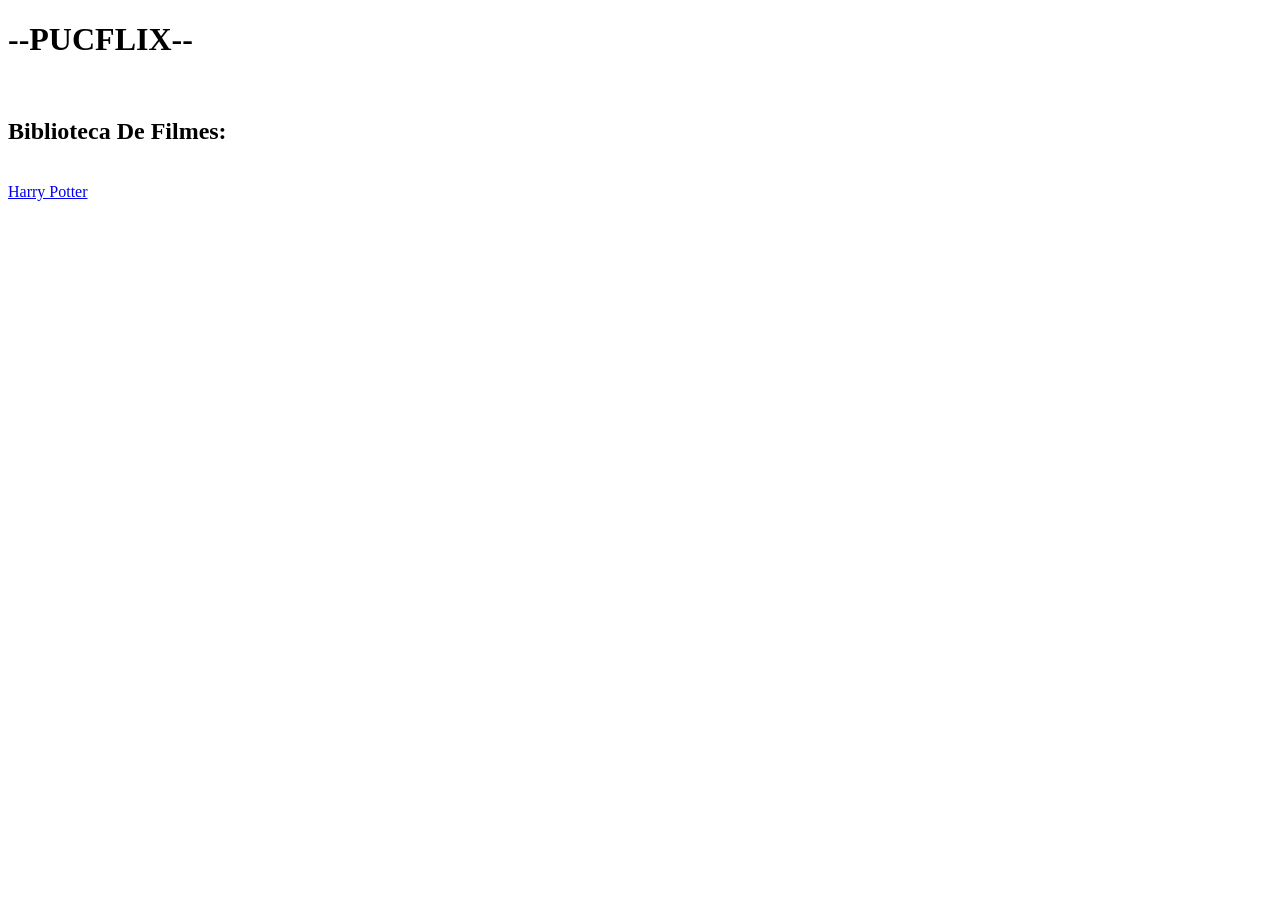
==== index.html @ 0b126070 "Adicionei as páginas dos filmes Harry Potter 01, 02 e 03 e atualizei o index" ====
<!DOCTYPE html>
<html>
    <head>
        <title>Biblioteca De Filmes</title>
    </head>
    <body>
        <h1>--PUCFLIX--</h1>
        <br>
        <h2>Biblioteca De Filmes:</h2>
        <br>
        <a href="./harrypotter.html">Harry Potter</a>
    </body>
</html>
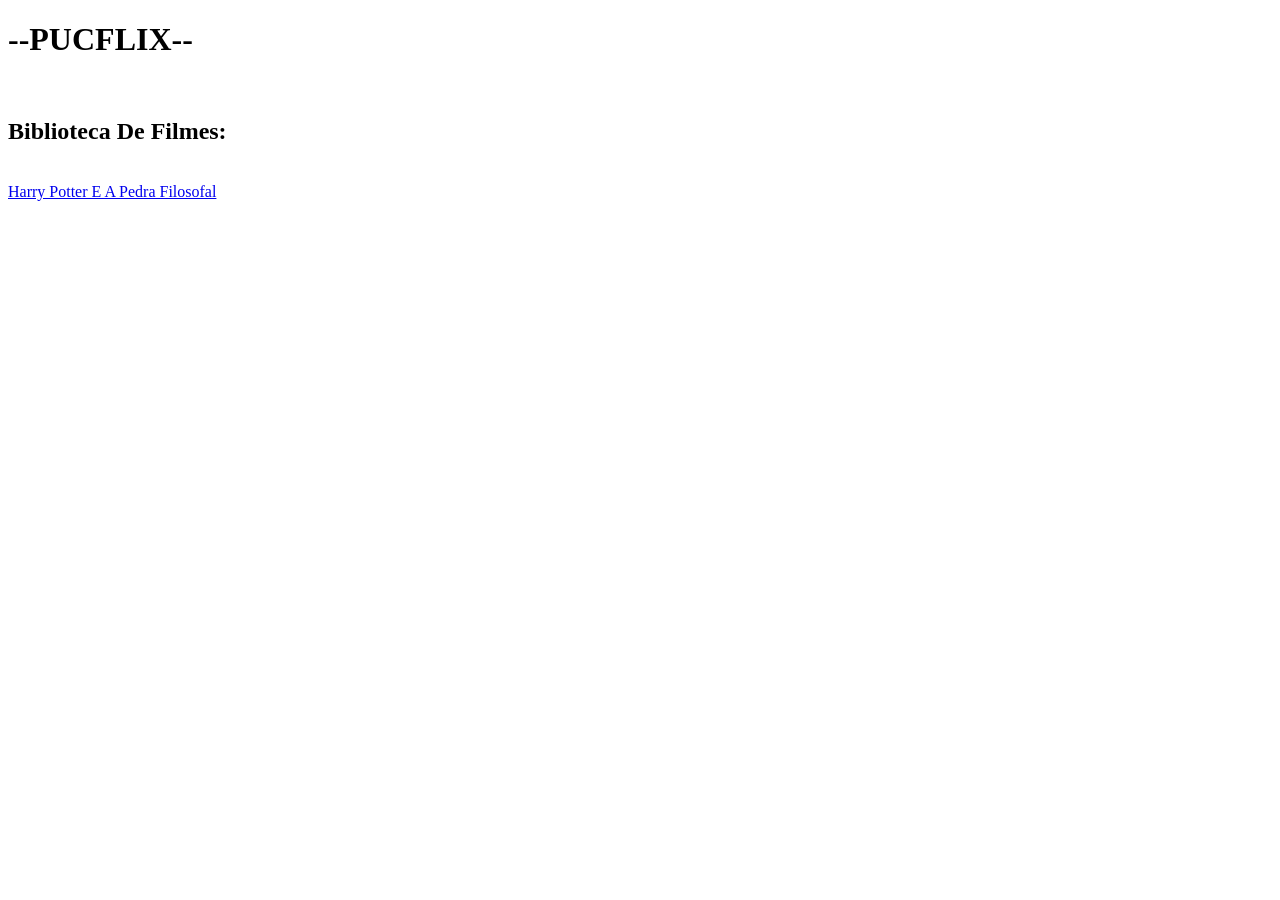
==== commit 618dbc51: "Alteração nos arquivos index e harry potter 01,02 e 03 e implementação dos arquivos harry potter 04 " ====
--- a/index.html
+++ b/index.html
@@ -8,6 +8,6 @@
         <br>
         <h2>Biblioteca De Filmes:</h2>
         <br>
-        <a href="./harrypotter.html">Harry Potter</a>
+        <a href="./harrypotter01.html">Harry Potter E A Pedra Filosofal</a>
     </body>
 </html>
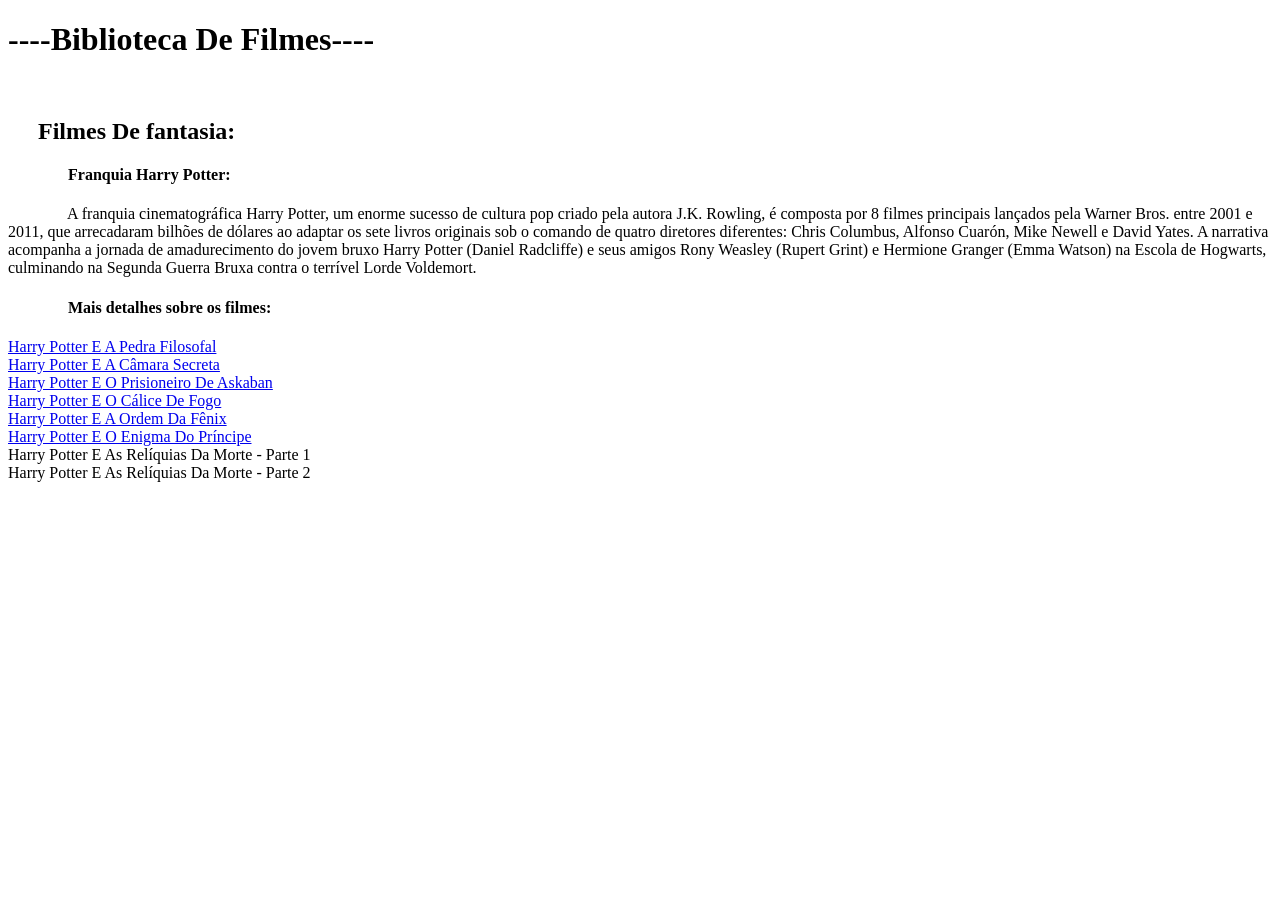
==== commit 0d7d215d: "Adicionei as páginas Harry Potter 06, 07-1 e 07-2 e atualizei o index e Harry Potter 01, 02, 03, 04 " ====
--- a/index.html
+++ b/index.html
@@ -4,10 +4,26 @@
         <title>Biblioteca De Filmes</title>
     </head>
     <body>
-        <h1>--PUCFLIX--</h1>
+        <h1>----Biblioteca De Filmes----</h1>
         <br>
-        <h2>Biblioteca De Filmes:</h2>
+        <h2>&nbsp;&nbsp;&nbsp;&nbsp;&nbsp;Filmes De fantasia:</h2>
+        <h4>&nbsp;&nbsp;&nbsp;&nbsp;&nbsp;&nbsp;&nbsp;&nbsp;&nbsp;&nbsp;&nbsp;&nbsp;&nbsp;&nbsp;&nbsp;Franquia Harry Potter:</h4>
+        <p>&nbsp;&nbsp;&nbsp;&nbsp;&nbsp;&nbsp;&nbsp;&nbsp;&nbsp;&nbsp;&nbsp;&nbsp;&nbsp;&nbsp;&nbsp;A franquia cinematográfica Harry Potter, um enorme sucesso de cultura pop criado pela autora J.K. Rowling, é composta por 8 filmes principais lançados pela Warner Bros. entre 2001 e 2011, que arrecadaram bilhões de dólares ao adaptar os sete livros originais sob o comando de quatro diretores diferentes: Chris Columbus, Alfonso Cuarón, Mike Newell e David Yates. A narrativa acompanha a jornada de amadurecimento do jovem bruxo Harry Potter (Daniel Radcliffe) e seus amigos Rony Weasley (Rupert Grint) e Hermione Granger (Emma Watson) na Escola de Hogwarts, culminando na Segunda Guerra Bruxa contra o terrível Lorde Voldemort. </p>
+        <h4>&nbsp;&nbsp;&nbsp;&nbsp;&nbsp;&nbsp;&nbsp;&nbsp;&nbsp;&nbsp;&nbsp;&nbsp;&nbsp;&nbsp;&nbsp;Mais detalhes sobre os filmes:</h4>
+        <a href="harrypotter01.html">Harry Potter E A Pedra Filosofal</a>
         <br>
-        <a href="./harrypotter01.html">Harry Potter E A Pedra Filosofal</a>
+        <a href="harrypotter02.html">Harry Potter E A Câmara Secreta</a>
+        <br>
+        <a href="harrypotter03.html">Harry Potter E O Prisioneiro De Askaban</a>
+        <br>
+        <a href="harrypotter04.html">Harry Potter E O Cálice De Fogo</a>
+        <br>
+        <a href="harrypotter05.html">Harry Potter E A Ordem Da Fênix</a>
+        <br>
+        <a href="harrypotter06.html">Harry Potter E O Enigma Do Príncipe</a>
+        <br>
+        <a herf="harrypotter07-1.html">Harry Potter E As Relíquias Da Morte - Parte 1</a>
+        <br>
+        <a herf="harrypotter07-2.html">Harry Potter E As Relíquias Da Morte - Parte 2</a>
     </body>
 </html>
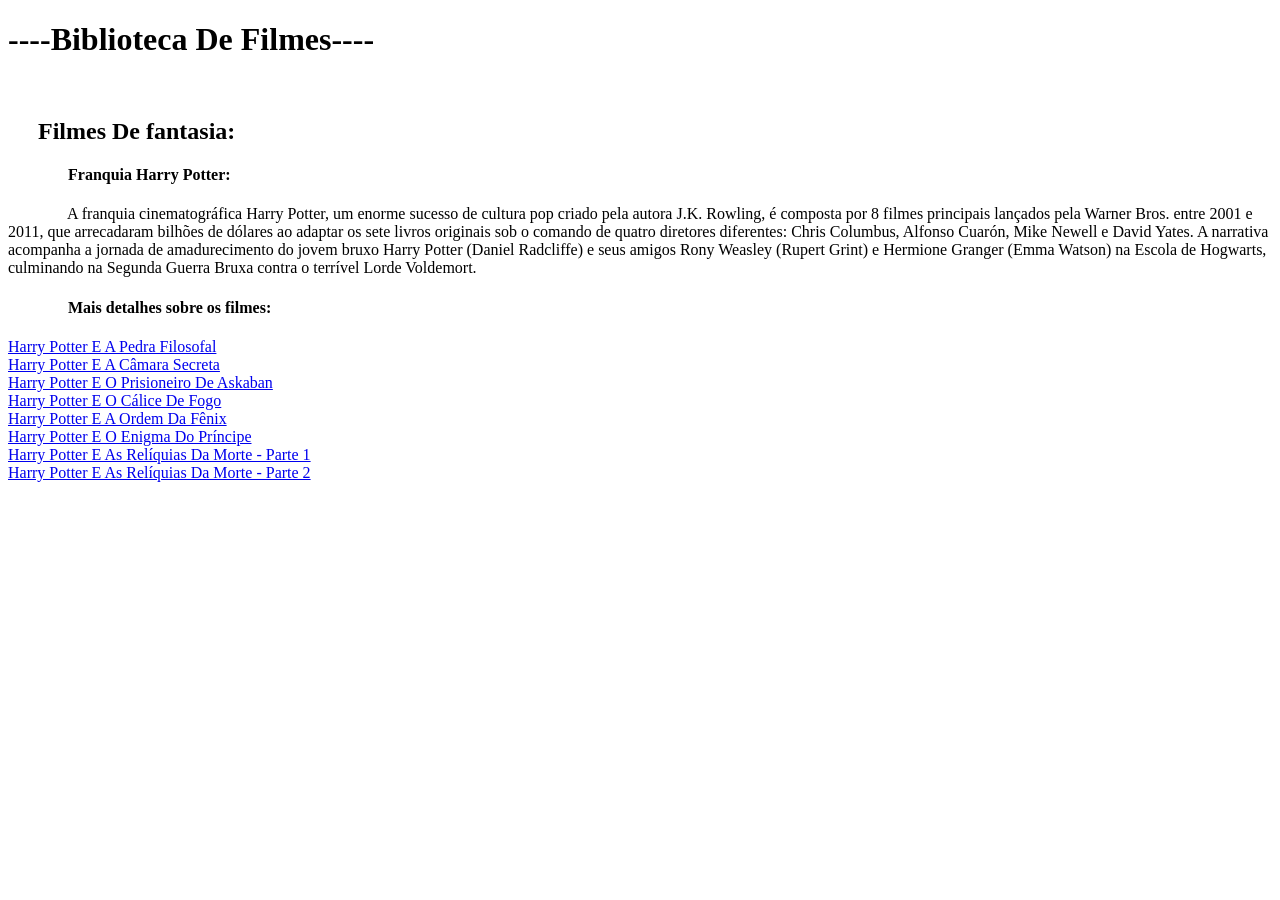
==== commit 77057565: "Modifiquei o index.html" ====
--- a/index.html
+++ b/index.html
@@ -22,8 +22,8 @@
         <br>
         <a href="harrypotter06.html">Harry Potter E O Enigma Do Príncipe</a>
         <br>
-        <a herf="harrypotter07-1.html">Harry Potter E As Relíquias Da Morte - Parte 1</a>
+        <a href="harrypotter07-1.html">Harry Potter E As Relíquias Da Morte - Parte 1</a>
         <br>
-        <a herf="harrypotter07-2.html">Harry Potter E As Relíquias Da Morte - Parte 2</a>
+        <a href="harrypotter07-2.html">Harry Potter E As Relíquias Da Morte - Parte 2</a>
     </body>
 </html>
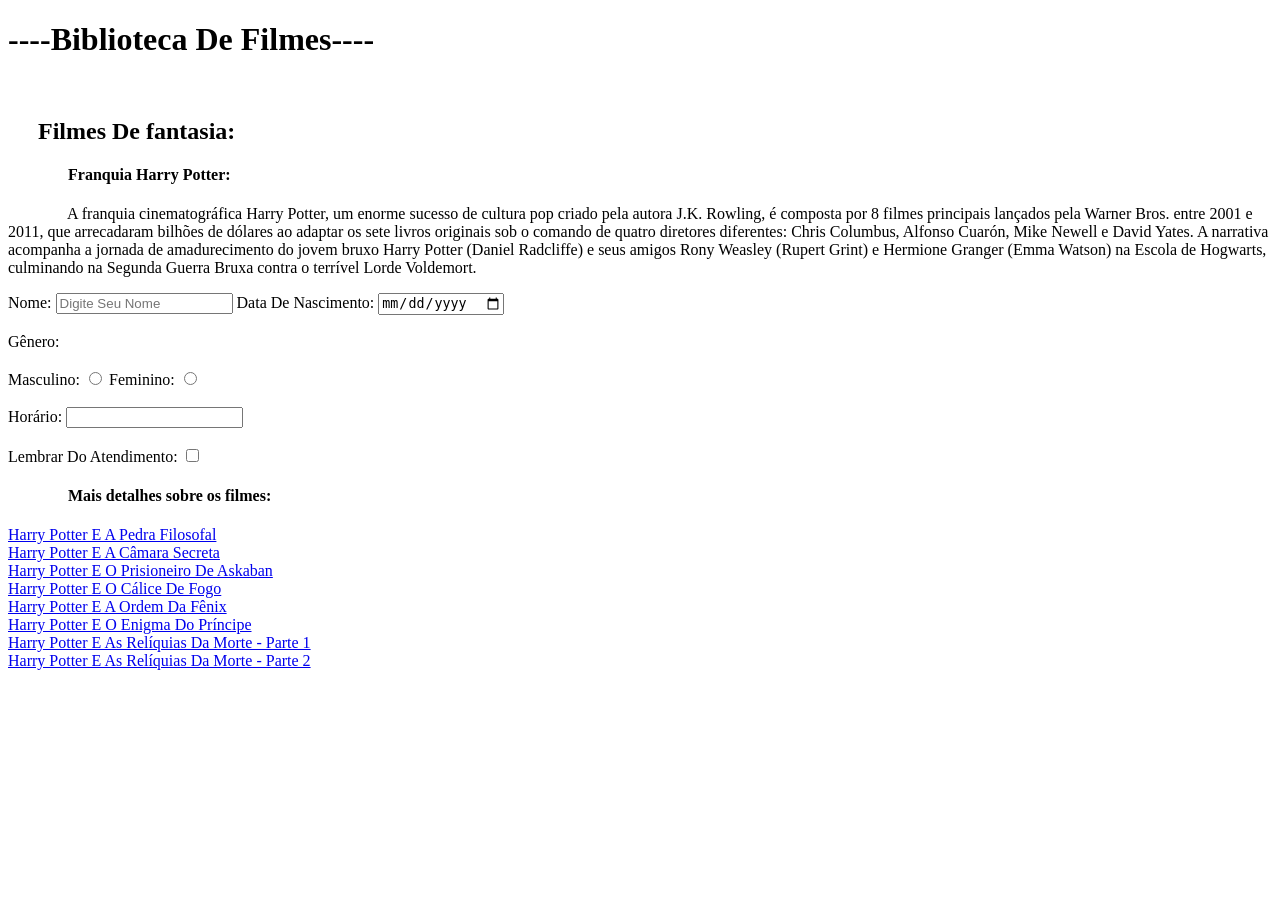
==== commit 64ba4a25: "Testando entrada do usuário" ====
--- a/index.html
+++ b/index.html
@@ -9,6 +9,29 @@
         <h2>&nbsp;&nbsp;&nbsp;&nbsp;&nbsp;Filmes De fantasia:</h2>
         <h4>&nbsp;&nbsp;&nbsp;&nbsp;&nbsp;&nbsp;&nbsp;&nbsp;&nbsp;&nbsp;&nbsp;&nbsp;&nbsp;&nbsp;&nbsp;Franquia Harry Potter:</h4>
         <p>&nbsp;&nbsp;&nbsp;&nbsp;&nbsp;&nbsp;&nbsp;&nbsp;&nbsp;&nbsp;&nbsp;&nbsp;&nbsp;&nbsp;&nbsp;A franquia cinematográfica Harry Potter, um enorme sucesso de cultura pop criado pela autora J.K. Rowling, é composta por 8 filmes principais lançados pela Warner Bros. entre 2001 e 2011, que arrecadaram bilhões de dólares ao adaptar os sete livros originais sob o comando de quatro diretores diferentes: Chris Columbus, Alfonso Cuarón, Mike Newell e David Yates. A narrativa acompanha a jornada de amadurecimento do jovem bruxo Harry Potter (Daniel Radcliffe) e seus amigos Rony Weasley (Rupert Grint) e Hermione Granger (Emma Watson) na Escola de Hogwarts, culminando na Segunda Guerra Bruxa contra o terrível Lorde Voldemort. </p>
+        <form>
+            <label for="nome">Nome:</label>
+            <input type="text" id="nome" placeholder="Digite Seu Nome">
+            <label for="nasc">Data De Nascimento:</label>
+            <input type="date" id="nasc">
+            <br>
+            <br>
+            <label>Gênero:</label>
+            <br>
+            <br>
+            <label for="masc">Masculino:</label>
+            <input type="radio" id="masc" value="Masculino" name="genêro"> 
+            <label for="fem">Feminino:</label>
+            <input type="radio" id="fem" value="Masculino" name="genêro"> 
+            <br> 
+            <br>
+            <label for="horario">Horário:</label>
+            <input type="time id=horario">
+            <br>
+            <br>
+            <label for="avisar">Lembrar Do Atendimento:</label>
+            <input type="checkbox" id="avisar">
+        </form>
         <h4>&nbsp;&nbsp;&nbsp;&nbsp;&nbsp;&nbsp;&nbsp;&nbsp;&nbsp;&nbsp;&nbsp;&nbsp;&nbsp;&nbsp;&nbsp;Mais detalhes sobre os filmes:</h4>
         <a href="harrypotter01.html">Harry Potter E A Pedra Filosofal</a>
         <br>
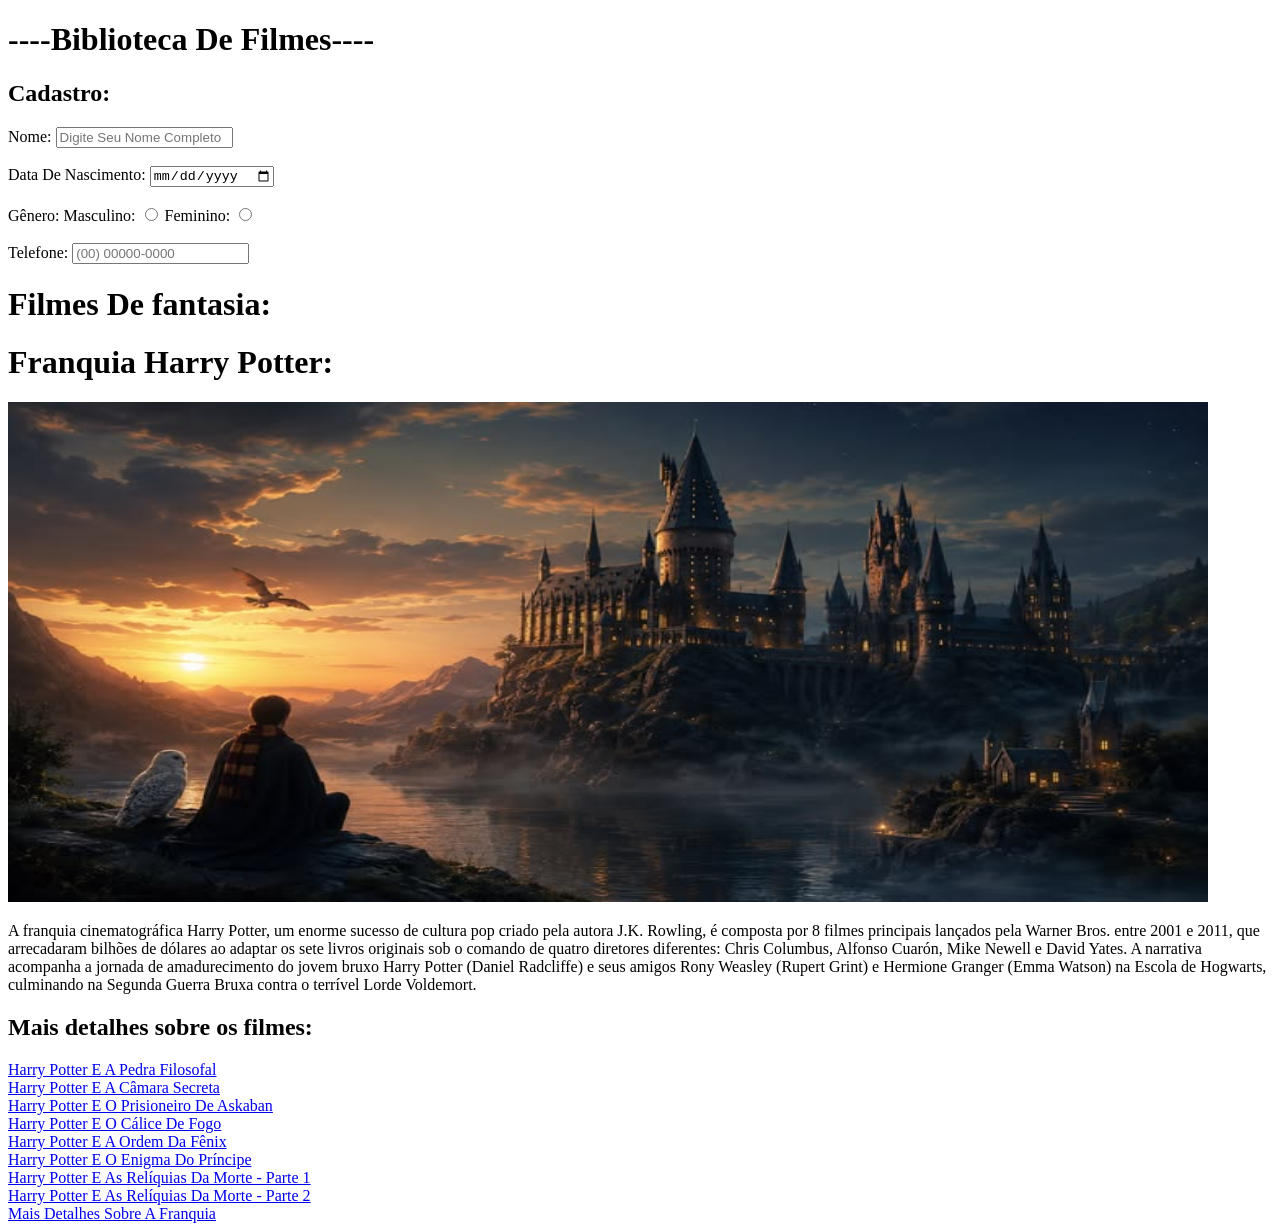
==== commit 92f52414: "modifiquei as páginas harry potter 01, 02, 03, 04, 05, 06, 07-1, 07-2, adicionei imagens ao projeto " ====
--- a/index.html
+++ b/index.html
@@ -5,34 +5,31 @@
     </head>
     <body>
         <h1>----Biblioteca De Filmes----</h1>
-        <br>
-        <h2>&nbsp;&nbsp;&nbsp;&nbsp;&nbsp;Filmes De fantasia:</h2>
-        <h4>&nbsp;&nbsp;&nbsp;&nbsp;&nbsp;&nbsp;&nbsp;&nbsp;&nbsp;&nbsp;&nbsp;&nbsp;&nbsp;&nbsp;&nbsp;Franquia Harry Potter:</h4>
-        <p>&nbsp;&nbsp;&nbsp;&nbsp;&nbsp;&nbsp;&nbsp;&nbsp;&nbsp;&nbsp;&nbsp;&nbsp;&nbsp;&nbsp;&nbsp;A franquia cinematográfica Harry Potter, um enorme sucesso de cultura pop criado pela autora J.K. Rowling, é composta por 8 filmes principais lançados pela Warner Bros. entre 2001 e 2011, que arrecadaram bilhões de dólares ao adaptar os sete livros originais sob o comando de quatro diretores diferentes: Chris Columbus, Alfonso Cuarón, Mike Newell e David Yates. A narrativa acompanha a jornada de amadurecimento do jovem bruxo Harry Potter (Daniel Radcliffe) e seus amigos Rony Weasley (Rupert Grint) e Hermione Granger (Emma Watson) na Escola de Hogwarts, culminando na Segunda Guerra Bruxa contra o terrível Lorde Voldemort. </p>
-        <form>
+         <form>
+            <h2>Cadastro:</h2>
             <label for="nome">Nome:</label>
-            <input type="text" id="nome" placeholder="Digite Seu Nome">
+            <input type="text" id="nome" placeholder="Digite Seu Nome Completo">
+            <br>
+            <br>
             <label for="nasc">Data De Nascimento:</label>
             <input type="date" id="nasc">
             <br>
             <br>
             <label>Gênero:</label>
-            <br>
-            <br>
             <label for="masc">Masculino:</label>
             <input type="radio" id="masc" value="Masculino" name="genêro"> 
             <label for="fem">Feminino:</label>
             <input type="radio" id="fem" value="Masculino" name="genêro"> 
             <br> 
             <br>
-            <label for="horario">Horário:</label>
-            <input type="time id=horario">
-            <br>
-            <br>
-            <label for="avisar">Lembrar Do Atendimento:</label>
-            <input type="checkbox" id="avisar">
+            <label for="tel">Telefone:</label>
+            <input type="tel" id="tel" pattern="^(\([0-9]{2}\))\s?(9[0-9]{4}|[0-9]{4})-?[0-9]{4}$" placeholder="(00) 00000-0000">
         </form>
-        <h4>&nbsp;&nbsp;&nbsp;&nbsp;&nbsp;&nbsp;&nbsp;&nbsp;&nbsp;&nbsp;&nbsp;&nbsp;&nbsp;&nbsp;&nbsp;Mais detalhes sobre os filmes:</h4>
+        <h1>Filmes De fantasia:</h1>
+        <h1>Franquia Harry Potter:</h1>
+        <img src="./imagens/introhp.jpg" alt="Castelo de Hogwarts - Introdução" width="1200" height="500">
+        <p>A franquia cinematográfica Harry Potter, um enorme sucesso de cultura pop criado pela autora J.K. Rowling, é composta por 8 filmes principais lançados pela Warner Bros. entre 2001 e 2011, que arrecadaram bilhões de dólares ao adaptar os sete livros originais sob o comando de quatro diretores diferentes: Chris Columbus, Alfonso Cuarón, Mike Newell e David Yates. A narrativa acompanha a jornada de amadurecimento do jovem bruxo Harry Potter (Daniel Radcliffe) e seus amigos Rony Weasley (Rupert Grint) e Hermione Granger (Emma Watson) na Escola de Hogwarts, culminando na Segunda Guerra Bruxa contra o terrível Lorde Voldemort. </p>
+        <h2>Mais detalhes sobre os filmes:</h2>
         <a href="harrypotter01.html">Harry Potter E A Pedra Filosofal</a>
         <br>
         <a href="harrypotter02.html">Harry Potter E A Câmara Secreta</a>
@@ -48,5 +45,7 @@
         <a href="harrypotter07-1.html">Harry Potter E As Relíquias Da Morte - Parte 1</a>
         <br>
         <a href="harrypotter07-2.html">Harry Potter E As Relíquias Da Morte - Parte 2</a>
+        <br>
+        <a href="harrypotter_detalhes.html">Mais Detalhes Sobre A Franquia</a>
     </body>
 </html>
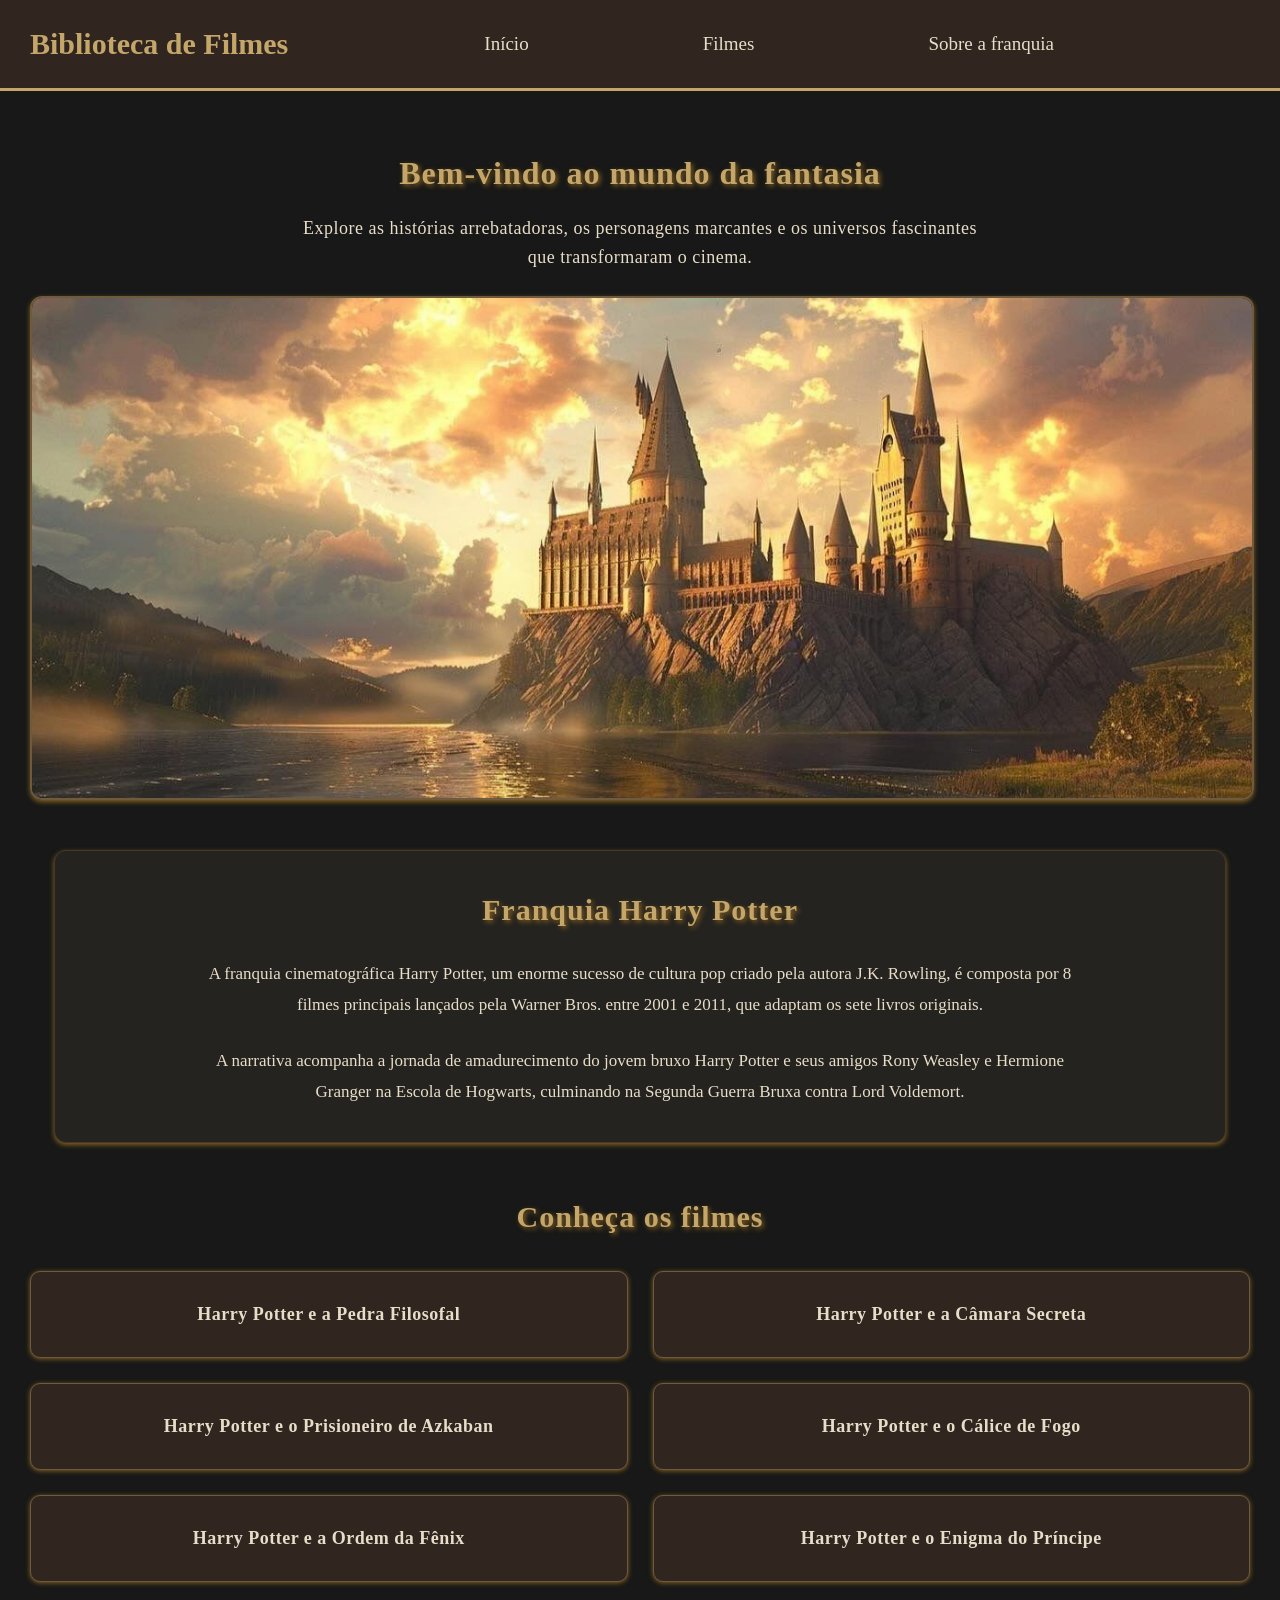
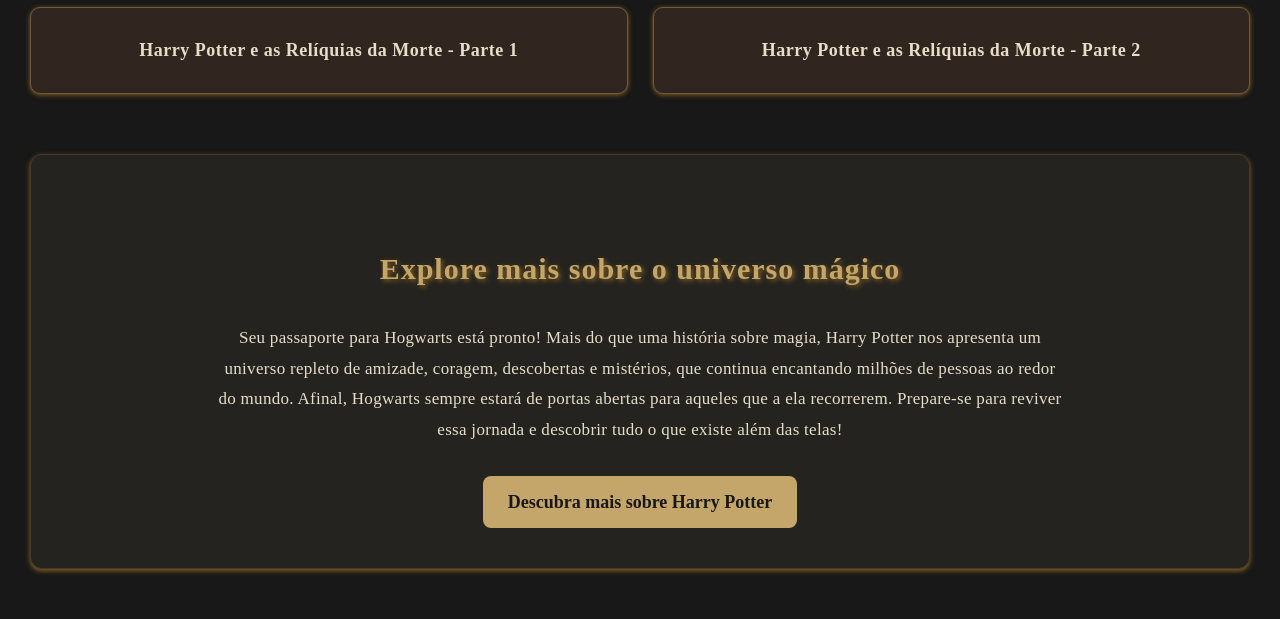
==== commit c7674e05: "Melhorei as páginas index.html e harrypotter01.html, implementei o css no index e estou quase termin" ====
--- a/index.html
+++ b/index.html
@@ -1,51 +1,97 @@
 <!DOCTYPE html>
-<html>
+<html lang="pt-br">
+
     <head>
-        <title>Biblioteca De Filmes</title>
+        <meta charset="UTF-8">
+        <meta name="viewport" content="width=device-width, initial-scale=1.0">
+        <title>Biblioteca de Filmes</title>
+        <link rel="stylesheet" type="text/css" href="style.css">
     </head>
+
     <body>
-        <h1>----Biblioteca De Filmes----</h1>
-         <form>
-            <h2>Cadastro:</h2>
-            <label for="nome">Nome:</label>
-            <input type="text" id="nome" placeholder="Digite Seu Nome Completo">
-            <br>
-            <br>
-            <label for="nasc">Data De Nascimento:</label>
-            <input type="date" id="nasc">
-            <br>
-            <br>
-            <label>Gênero:</label>
-            <label for="masc">Masculino:</label>
-            <input type="radio" id="masc" value="Masculino" name="genêro"> 
-            <label for="fem">Feminino:</label>
-            <input type="radio" id="fem" value="Masculino" name="genêro"> 
-            <br> 
-            <br>
-            <label for="tel">Telefone:</label>
-            <input type="tel" id="tel" pattern="^(\([0-9]{2}\))\s?(9[0-9]{4}|[0-9]{4})-?[0-9]{4}$" placeholder="(00) 00000-0000">
-        </form>
-        <h1>Filmes De fantasia:</h1>
-        <h1>Franquia Harry Potter:</h1>
-        <img src="./imagens/introhp.jpg" alt="Castelo de Hogwarts - Introdução" width="1200" height="500">
-        <p>A franquia cinematográfica Harry Potter, um enorme sucesso de cultura pop criado pela autora J.K. Rowling, é composta por 8 filmes principais lançados pela Warner Bros. entre 2001 e 2011, que arrecadaram bilhões de dólares ao adaptar os sete livros originais sob o comando de quatro diretores diferentes: Chris Columbus, Alfonso Cuarón, Mike Newell e David Yates. A narrativa acompanha a jornada de amadurecimento do jovem bruxo Harry Potter (Daniel Radcliffe) e seus amigos Rony Weasley (Rupert Grint) e Hermione Granger (Emma Watson) na Escola de Hogwarts, culminando na Segunda Guerra Bruxa contra o terrível Lorde Voldemort. </p>
-        <h2>Mais detalhes sobre os filmes:</h2>
-        <a href="harrypotter01.html">Harry Potter E A Pedra Filosofal</a>
-        <br>
-        <a href="harrypotter02.html">Harry Potter E A Câmara Secreta</a>
-        <br>
-        <a href="harrypotter03.html">Harry Potter E O Prisioneiro De Askaban</a>
-        <br>
-        <a href="harrypotter04.html">Harry Potter E O Cálice De Fogo</a>
-        <br>
-        <a href="harrypotter05.html">Harry Potter E A Ordem Da Fênix</a>
-        <br>
-        <a href="harrypotter06.html">Harry Potter E O Enigma Do Príncipe</a>
-        <br>
-        <a href="harrypotter07-1.html">Harry Potter E As Relíquias Da Morte - Parte 1</a>
-        <br>
-        <a href="harrypotter07-2.html">Harry Potter E As Relíquias Da Morte - Parte 2</a>
-        <br>
-        <a href="harrypotter_detalhes.html">Mais Detalhes Sobre A Franquia</a>
+
+        <header>
+            <h1>Biblioteca de Filmes</h1>
+
+            <nav>
+                <a href="#inicio">Início</a>
+                <a href="#franquia">Filmes</a>
+                <a href="#mais-detalhes">Sobre a franquia</a>
+            </nav>
+        </header>
+
+        <main>
+            <section id="inicio">
+                <h2>Bem-vindo ao mundo da fantasia</h2>
+
+                <p>
+                    Explore as histórias arrebatadoras, os personagens marcantes e os universos fascinantes que transformaram o cinema.
+                </p>
+
+                <img class="imagem-inicio" src="./imagens/introhp.jpg" alt="Castelo de Hogwarts">
+            </section>
+
+            <section id="franquia">
+                <h2>Franquia Harry Potter</h2>
+
+                <p>
+                    A franquia cinematográfica Harry Potter, um enorme sucesso de cultura pop criado pela autora J.K. Rowling, é composta por 8 filmes principais lançados pela Warner Bros. entre 2001 e 2011, que adaptam os sete livros originais. 
+                </p>
+                <br>
+                <p>
+                    A narrativa acompanha a jornada de amadurecimento do jovem bruxo Harry Potter e seus amigos Rony Weasley e Hermione Granger na Escola de Hogwarts, culminando na Segunda Guerra Bruxa contra Lord Voldemort.
+                </p>
+            </section>
+
+            <section id="filmes">
+                <h2>Conheça os filmes</h2>
+
+                <ul class="lista-filmes">
+                    <li>
+                        <a href="harrypotter01.html">Harry Potter e a Pedra Filosofal</a>
+                    </li>
+
+                    <li>
+                        <a href="harrypotter02.html">Harry Potter e a Câmara Secreta</a>
+                    </li>
+
+                    <li>
+                        <a href="harrypotter03.html">Harry Potter e o Prisioneiro de Azkaban</a>
+                    </li>
+
+                    <li>
+                        <a href="harrypotter04.html">Harry Potter e o Cálice de Fogo</a>
+                    </li>
+
+                    <li>
+                        <a href="harrypotter05.html">Harry Potter e a Ordem da Fênix</a>
+                    </li>
+
+                    <li>
+                        <a href="harrypotter06.html">Harry Potter e o Enigma do Príncipe</a>
+                    </li>
+
+                    <li>
+                        <a href="harrypotter07-1.html">Harry Potter e as Relíquias da Morte - Parte 1</a>
+                    </li>
+
+                    <li>
+                        <a href="harrypotter07-2.html">Harry Potter e as Relíquias da Morte - Parte 2</a>
+                    </li>
+                </ul>
+            </section>
+
+            <section id="mais-detalhes">
+                <h2>Explore mais sobre o universo mágico</h2>
+
+                <p>
+                    Seu passaporte para Hogwarts está pronto! Mais do que uma história sobre magia, Harry Potter nos apresenta um universo repleto de amizade, coragem, descobertas e mistérios, que continua encantando milhões de pessoas ao redor do mundo. Afinal, Hogwarts sempre estará de portas abertas para aqueles que a ela recorrerem. Prepare-se para reviver essa jornada e descobrir tudo o que existe além das telas!
+                </p>
+
+                <a href="harrypotter_detalhes.html">
+                    Descubra mais sobre Harry Potter
+                </a>
+            </section>
+        </main>
     </body>
 </html>
--- a/style.css
+++ b/style.css
@@ -0,0 +1,207 @@
+body {
+    background-color: #171817;
+    color: #E8DDC8;
+    font-family: Georgia, serif;
+    margin: 0;
+    padding: 0;
+    line-height: 1.6;
+}
+main {
+    padding: 30px;
+}
+h1 {
+    color: #C5A66A;
+    text-align: center;
+    font-size: 36px;
+}
+h2 {
+    color: #C5A66A;
+    font-size: 28px;
+}
+p {
+    font-size: 16px;
+    text-align: justify;
+}
+header {
+    background-color: #30251F;
+    padding: 20px 30px;
+    border-bottom: 3px solid #C5A66A;
+    display: flex;
+    justify-content: space-between;
+    align-items: center;
+    position: sticky;
+    top: 0;
+    z-index: 10;
+}
+header h1 {
+    margin: 0;
+    font-size: 30px;
+    text-align: left;
+}
+nav {
+    display: flex;
+    justify-content: center;
+    align-items: center;
+    gap: 150px;
+    flex: 1;
+}
+nav a {
+    color: #E8DDC8;
+    text-decoration: none;
+    font-size: 19px;
+    transition: 0.3s;
+    padding: 8px 12px;
+    border-radius: 6px;
+}
+
+nav a:hover {
+    color: #C5A66A;
+    background-color: #493729;
+}
+.imagem-inicio {
+    width: 100%;
+    height: 500px;
+    object-fit: cover;
+    object-position: center;
+    border-radius: 12px;
+    display: block;
+    margin: 25px auto 0;
+    border: 2px solid #6F5A3E;
+    box-shadow: 0 2px 5px #856123;
+}
+.imagem-inicio:hover {
+    transform: scale(1.01);
+    transition: 0.4s;
+}
+#inicio {
+    text-align: center;
+}
+#inicio h2 {
+    text-align: center;
+    font-size: 32px;
+    margin-bottom: 15px;
+    letter-spacing: 1px;
+    text-shadow: 2px 2px 5px #856123;
+}
+#inicio p {
+    text-align: center;
+    font-size: 18px;
+    max-width: 700px;
+    margin: 0 auto 25px;
+    letter-spacing: 0.5px;
+}
+#franquia {
+    background-color: #24231F;
+    padding: 35px;
+    margin-top: 50px;
+    border-radius: 12px;
+    max-width: 1100px;
+    margin-left: auto;
+    margin-right: auto;
+    border: 1px solid #493729;
+    box-shadow: 0 2px 5px #856123;
+}
+#franquia h2 {
+    text-align: center;
+    font-size: 30px;
+    margin-top: 0;
+    margin-bottom: 25px;
+    letter-spacing: 1px;
+    text-shadow: 2px 2px 5px #856123;
+}
+#franquia p {
+    font-size: 17px;
+    line-height: 1.8;
+    max-width: 900px;
+    margin: auto;
+    text-align: center;
+}
+.lista-filmes {
+    list-style: none;
+    padding: 0;
+    display: grid;
+    grid-template-columns: 1fr 1fr;
+    gap: 25px;
+    max-width: 1300px;
+    margin: auto;
+}
+.lista-filmes li {
+    background-color: #30251F;
+    border: 1px solid #6F5A3E;
+    border-radius: 10px;
+    padding: 25px;
+    text-align: center;
+    transition: 0.3s;
+    min-height: 35px;
+    display: flex;
+    align-items: center;
+    justify-content: center;
+    box-shadow: 0 1px 5px #856123;
+}
+.lista-filmes a {
+    color: #E8DDC8;
+    text-decoration: none;
+    font-size: 18px;
+    font-weight: bold;
+    letter-spacing: 0.5px;
+    transition: 0.3s;
+}
+.lista-filmes a:hover {
+    color: #C5A66A;
+}
+.lista-filmes li:hover {
+    background-color: #493729;
+    border-color: #C5A66A;
+    transform: translateY(-5px);
+    box-shadow: 0 2px 5px #856123;
+}
+#filmes h2 {
+    text-align: center;
+    font-size: 30px;
+    margin-top: 50px;
+    margin-bottom: 30px;
+    letter-spacing: 1px;
+    text-shadow: 2px 2px 5px #856123;
+}
+#mais-detalhes {
+    background-color: #24231F;
+    text-align: center;
+    padding: 40px 35px;
+    margin: 60px auto 20px;
+    max-width: 100%;
+    border-radius: 12px;
+    border: 1px solid #493729;
+    box-shadow: 0 2px 5px #856123;
+}
+#mais-detalhes h2 {
+    text-align: center;
+    font-size: 30px;
+    margin-top: 50px;
+    margin-bottom: 30px;
+    letter-spacing: 1px;
+    text-shadow: 2px 2px 5px #856123;
+}
+#mais-detalhes p {
+    font-size: 17px;
+    line-height: 1.8;
+    max-width: 850px;
+    margin: 0 auto 30px;
+    text-align: center;
+    letter-spacing: 0.3px;
+}
+#mais-detalhes a {
+    display: inline-block;
+    background-color: #C5A66A;
+    color: #171817;
+    text-decoration: none;
+    font-size: 18px;
+    font-weight: bold;
+    padding: 12px 25px;
+    border-radius: 8px;
+    transition: 0.3s;
+}
+#mais-detalhes a:hover {
+    background-color: #E8DDC8;
+    transform: translateY(-3px);
+    box-shadow: 0 5px 12px rgba(197, 166, 106, 0.25);
+}
